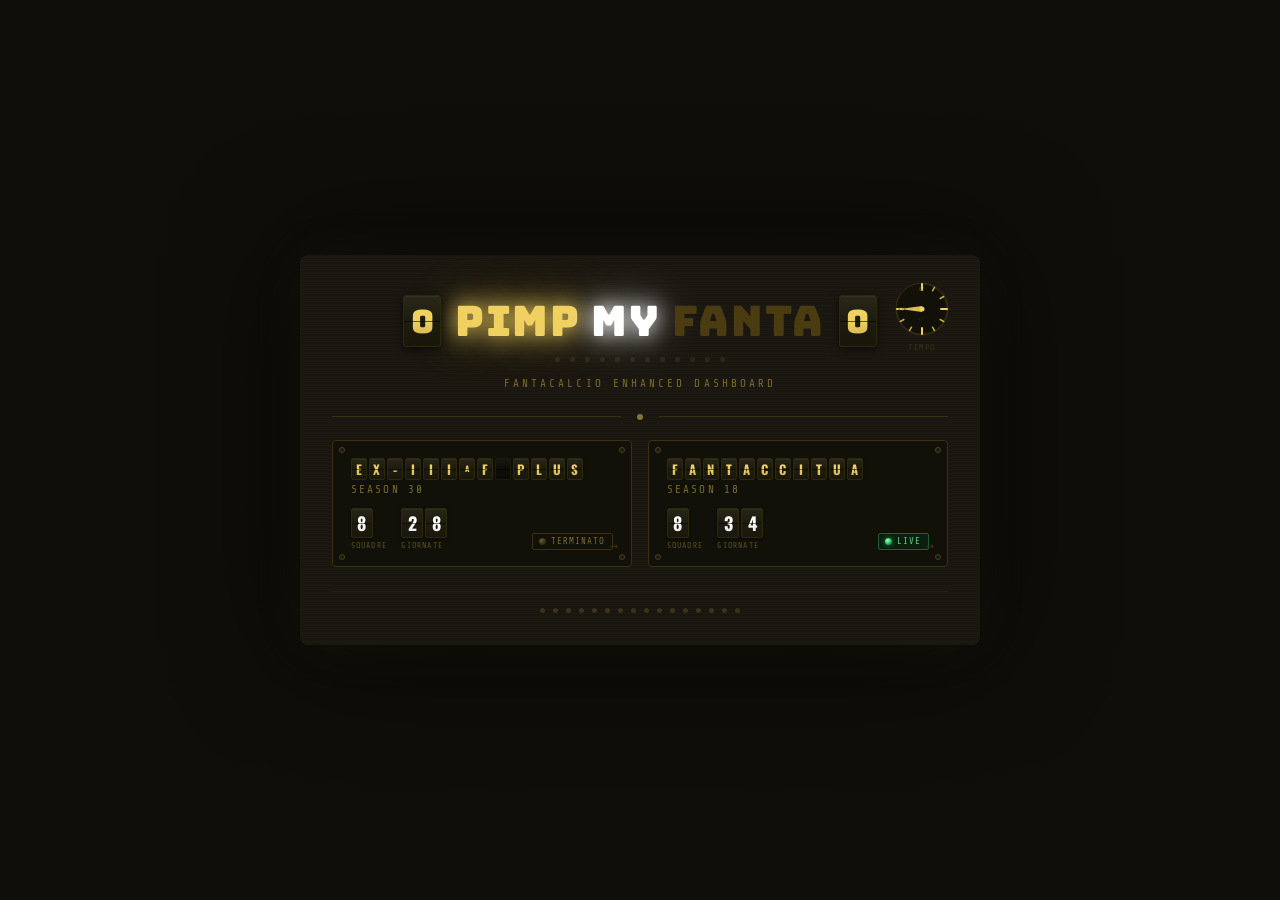
==== index.html @ 8edd5e31 "Add files via upload" ====
<!DOCTYPE html>
<html lang="it">
<head>
  <meta charset="UTF-8">
  <meta name="viewport" content="width=device-width, initial-scale=1.0">
  <title>Pimp My Fanta</title>
  <link rel="preconnect" href="https://fonts.googleapis.com">
  <link rel="preconnect" href="https://fonts.gstatic.com" crossorigin>
  <link href="https://fonts.googleapis.com/css2?family=Bungee&family=Share+Tech+Mono&family=Oswald:wght@700&display=swap" rel="stylesheet">
  <style>
    *, *::before, *::after { box-sizing: border-box; margin: 0; padding: 0; }
    body { background: #0f0e0a; min-height: 100vh; display: flex; align-items: center; justify-content: center; padding: 2rem 1rem; font-family: 'Oswald', sans-serif; }
    .root { background: #1a1710; border-radius: 8px; padding: 2.5rem 2rem 2rem; color: #f0d060; position: relative; overflow: hidden; width: 100%; max-width: 680px; box-shadow: 0 0 60px rgba(240,208,96,.06), 0 0 120px rgba(0,0,0,.8); }
    .root::before { content: ''; position: absolute; inset: 0; background: repeating-linear-gradient(0deg,transparent,transparent 3px,rgba(255,255,255,.012) 3px,rgba(255,255,255,.012) 4px); pointer-events: none; z-index: 0; }
    .clock-wrap { position: absolute; top: 1.5rem; right: 1.75rem; display: flex; flex-direction: column; align-items: center; gap: 4px; z-index: 2; }
    .clock-lbl { font-family: 'Share Tech Mono', monospace; font-size: 8px; letter-spacing: .2em; color: #3a3010; text-transform: uppercase; }
    .clock-face { width: 60px; height: 60px; }
    .hdr { text-align: center; margin-bottom: 1.5rem; position: relative; z-index: 1; }
    .title-row { display: flex; align-items: center; justify-content: center; gap: 14px; margin-bottom: .6rem; }
    .score-digit { background: #1e1c0e; border: 1px solid #2e2a08; border-radius: 3px; width: 38px; height: 52px; display: flex; align-items: center; justify-content: center; font-family: 'Bungee', sans-serif; font-size: 32px; color: #f0d060; position: relative; overflow: hidden; box-shadow: inset 0 1px 0 rgba(255,255,255,.05), 0 2px 8px rgba(0,0,0,.6); }
    .score-digit::after { content: ''; position: absolute; left: 0; right: 0; top: 50%; height: 1px; background: rgba(0,0,0,.6); }
    .score-digit::before { content: ''; position: absolute; inset: 0; background: linear-gradient(180deg,rgba(255,255,255,.05) 0%,transparent 50%,rgba(0,0,0,.2) 100%); }
    .ttl { font-family: 'Bungee', sans-serif; font-size: 42px; letter-spacing: .04em; text-transform: uppercase; line-height: 1; }
    .w1 { color: #f0d060; } .w2 { color: #fff; } .w3 { color: #f0d060; }
    .tlights { display: flex; justify-content: center; gap: 10px; margin-bottom: .6rem; min-height: 10px; }
    .tl { width: 5px; height: 5px; border-radius: 50%; background: #f0d060; opacity: .15; }
    .sub { font-family: 'Share Tech Mono', monospace; font-size: 11px; letter-spacing: .28em; color: #7a6a30; text-transform: uppercase; }
    .divider { display: flex; align-items: center; gap: 1rem; margin: 1.25rem 0; position: relative; z-index: 1; }
    .dl { flex: 1; height: 1px; background: #3a3010; } .dd { width: 6px; height: 6px; border-radius: 50%; background: #f0d060; opacity: .5; }
    .fn { font-family: 'Share Tech Mono', monospace; font-size: 9px; letter-spacing: .2em; color: #3a3010; text-transform: uppercase; text-align: center; margin-bottom: .5rem; display: none; }
    .fn.vis { display: block; }
    .grid { display: grid; grid-template-columns: 1fr 1fr; gap: 1rem; margin-bottom: 1.5rem; position: relative; z-index: 1; }
    .grid.single { grid-template-columns: 1fr; }
    .card { background: #111009; border: 1px solid #3a3010; border-radius: 4px; padding: 1.1rem 1.1rem 1rem; cursor: pointer; text-decoration: none; display: block; transition: border-color .2s, background .2s; position: relative; overflow: hidden; }
    .card::after { content: ''; position: absolute; top: 0; left: 0; right: 0; height: 2px; background: #f0d060; opacity: 0; transition: opacity .2s; }
    .card:hover { border-color: #f0d060; background: #1a1a0e; } .card:hover::after { opacity: 1; }
    .card.hidden { display: none; }
    .bolt { position: absolute; width: 6px; height: 6px; border-radius: 50%; background: #1e1c12; border: 1px solid #4a4020; box-shadow: inset 0 0 0 1px #1a1710, inset 1px 1px 0 rgba(255,255,255,.07); background-image: linear-gradient(#4a4020 .5px,transparent .5px), linear-gradient(90deg,#4a4020 .5px,transparent .5px); background-size: 100% 100%; background-position: center; z-index: 2; }
    .btl { top: 6px; left: 6px; } .btr { top: 6px; right: 6px; } .bbl { bottom: 6px; left: 6px; } .bbr { bottom: 6px; right: 6px; }
    .fname { display: flex; flex-wrap: nowrap; gap: 2px; margin-bottom: .2rem; overflow: hidden; }
    .fc { background: #1e1c0e; border: 1px solid #2e2a08; border-radius: 2px; width: 16px; height: 22px; display: flex; align-items: center; justify-content: center; font-family: 'Oswald', sans-serif; font-size: 13px; font-weight: 700; color: #f0d060; position: relative; overflow: hidden; flex-shrink: 0; box-shadow: inset 0 1px 0 rgba(255,255,255,.04), 0 1px 3px rgba(0,0,0,.5); }
    .fc.sp { background: transparent; border-color: transparent; box-shadow: none; width: 6px; }
    .fc.off { background: #0e0d08; border-color: #1e1c08; box-shadow: none; }
    .fc.sup { font-size: 8px; align-items: flex-start; padding-top: 3px; }
    .fc::after { content: ''; position: absolute; left: 0; right: 0; top: 50%; height: 1px; background: rgba(0,0,0,.5); }
    .fc::before { content: ''; position: absolute; inset: 0; background: linear-gradient(180deg,rgba(255,255,255,.04) 0%,transparent 50%,rgba(0,0,0,.15) 100%); }
    .season { font-family: 'Share Tech Mono', monospace; font-size: 11px; letter-spacing: .2em; color: #7a6a30; text-transform: uppercase; margin-top: 3px; margin-bottom: .7rem; }
    .stats { display: flex; gap: .9rem; align-items: flex-end; justify-content: space-between; }
    .sl { display: flex; gap: .9rem; } .sb { display: flex; flex-direction: column; gap: 3px; }
    .fds { display: flex; gap: 2px; }
    .fd { background: #1e1c0e; border: 1px solid #2e2a08; border-radius: 2px; width: 22px; height: 30px; display: flex; align-items: center; justify-content: center; font-family: 'Oswald', sans-serif; font-size: 18px; font-weight: 700; color: #fff; position: relative; overflow: hidden; box-shadow: inset 0 1px 0 rgba(255,255,255,.04), 0 1px 3px rgba(0,0,0,.5); }
    .fd::after { content: ''; position: absolute; left: 0; right: 0; top: 50%; height: 1px; background: rgba(0,0,0,.5); }
    .fd::before { content: ''; position: absolute; inset: 0; background: linear-gradient(180deg,rgba(255,255,255,.04) 0%,transparent 50%,rgba(0,0,0,.15) 100%); }
    .slbl { font-family: 'Share Tech Mono', monospace; font-size: 8px; letter-spacing: .15em; color: #5a5020; text-transform: uppercase; }
    .badge { font-family: 'Share Tech Mono', monospace; font-size: 9px; letter-spacing: .12em; text-transform: uppercase; padding: 3px 7px 3px 6px; border-radius: 2px; border: 1px solid; line-height: 1; display: flex; align-items: center; gap: 5px; align-self: flex-end; }
    .live { color: #60d080; border-color: #206030; background: #0a1f10; }
    .done { color: #7a6a30; border-color: #3a3010; background: transparent; }
    .led { width: 7px; height: 7px; border-radius: 50%; flex-shrink: 0; }
    .lg { background: radial-gradient(circle at 35% 35%,#afffcc,#30c060 50%,#0a4020); box-shadow: 0 0 4px #30c06088, 0 0 8px #30c06044; animation: lp 1.5s infinite; }
    .ld { background: radial-gradient(circle at 35% 35%,#6a5a30,#3a3010 60%,#1a1008); }
    @keyframes lp { 0%,100% { box-shadow: 0 0 4px #30c06088, 0 0 8px #30c06044; } 50% { box-shadow: 0 0 8px #30c060cc, 0 0 16px #30c06066; } }
    .arr { position: absolute; bottom: .8rem; right: .8rem; font-family: 'Share Tech Mono', monospace; font-size: 14px; color: #3a3010; transition: color .2s, transform .2s; }
    .card:hover .arr { color: #f0d060; transform: translateX(3px); }
    .footer { display: flex; justify-content: center; align-items: center; gap: 8px; padding-top: 1rem; border-top: 1px solid #2a2208; position: relative; z-index: 1; }
    .fdot { width: 5px; height: 5px; border-radius: 50%; background: #f0d060; opacity: .15; }
  </style>
</head>
<body>
<div class="root">
  <div class="clock-wrap">
    <svg class="clock-face" id="clk" viewBox="0 0 60 60" xmlns="http://www.w3.org/2000/svg"></svg>
    <div class="clock-lbl">Tempo</div>
  </div>
  <div class="hdr">
    <div class="title-row">
      <div class="score-digit" id="dL">0</div>
      <div class="ttl"><span class="w1">Pimp</span> <span class="w2">My</span> <span class="w3">Fanta</span></div>
      <div class="score-digit" id="dR">0</div>
    </div>
    <div class="tlights" id="tll"></div>
    <div class="sub">Fantacalcio Enhanced Dashboard</div>
  </div>
  <div class="divider"><div class="dl"></div><div class="dd"></div><div class="dl"></div></div>
  <div class="fn" id="fn"></div>
  <div class="grid" id="grid">
    <a class="card" id="c1" href="lega-exiiiaf.html">
      <div class="bolt btl"></div><div class="bolt btr"></div><div class="bolt bbl"></div><div class="bolt bbr"></div>
      <div class="fname" id="n1"></div>
      <div class="season">Season 30</div>
      <div class="stats"><div class="sl">
        <div class="sb"><div class="fds" id="s1sq"></div><div class="slbl">Squadre</div></div>
        <div class="sb"><div class="fds" id="s1gj"></div><div class="slbl">Giornate</div></div>
      </div><div class="badge done"><div class="led ld"></div>Terminato</div></div>
      <div class="arr">&#8594;</div>
    </a>
    <a class="card" id="c2" href="fantaccitua.html">
      <div class="bolt btl"></div><div class="bolt btr"></div><div class="bolt bbl"></div><div class="bolt bbr"></div>
      <div class="fname" id="n2"></div>
      <div class="season">Season 18</div>
      <div class="stats"><div class="sl">
        <div class="sb"><div class="fds" id="s2sq"></div><div class="slbl">Squadre</div></div>
        <div class="sb"><div class="fds" id="s2gj"></div><div class="slbl">Giornate</div></div>
      </div><div class="badge live"><div class="led lg"></div>Live</div></div>
      <div class="arr">&#8594;</div>
    </a>
  </div>
  <div class="footer" id="ftr"></div>
</div>
<script>
function flipName(id,toks){const el=document.getElementById(id);for(const t of toks){const d=document.createElement('div');if(typeof t==='string'){d.className=t===' '?'fc sp':'fc';if(t!==' ')d.textContent=t;}else if(t.off){d.className='fc off';}else if(t.sup){d.className='fc sup';d.textContent=t.sup;}el.appendChild(d);}}
flipName('n1',['E','X','-','I','I','I',{sup:'A'},'F',{off:true},'P','L','U','S']);
flipName('n2',['F','A','N','T','A','C','C','I','T','U','A']);
function flipDig(id,num){const el=document.getElementById(id);for(const c of num.toString()){const d=document.createElement('div');d.className='fd';d.textContent=c;el.appendChild(d);}}
flipDig('s1sq',8);flipDig('s1gj',28);flipDig('s2sq',8);flipDig('s2gj',34);

(function(){
  const svg=document.getElementById('clk'),NS='http://www.w3.org/2000/svg',cx=30,cy=30,r=26;
  function pt(deg,rad){const a=deg*Math.PI/180;return{x:cx+rad*Math.cos(a),y:cy+rad*Math.sin(a)};}
  const bg=document.createElementNS(NS,'circle');bg.setAttribute('cx',cx);bg.setAttribute('cy',cy);bg.setAttribute('r',r);bg.setAttribute('fill','#111009');bg.setAttribute('stroke','#3a3010');bg.setAttribute('stroke-width','1');svg.appendChild(bg);
  const sP=pt(-90,r-1),eP=pt(180,r-1);
  const arc=document.createElementNS(NS,'path');arc.setAttribute('d',`M${sP.x.toFixed(2)},${sP.y.toFixed(2)} A${r-1},${r-1} 0 1,1 ${eP.x.toFixed(2)},${eP.y.toFixed(2)}`);arc.setAttribute('fill','none');arc.setAttribute('stroke','#f0d060');arc.setAttribute('stroke-width','1');arc.setAttribute('opacity','0.12');svg.appendChild(arc);
  for(let i=0;i<=9;i++){const min=i*5,deg=-90+i*30,isL=(min===0||min===15||min===30||min===45);const o=pt(deg,r-1),inn=pt(deg,isL?r-7:r-5);const ln=document.createElementNS(NS,'line');ln.setAttribute('x1',o.x.toFixed(2));ln.setAttribute('y1',o.y.toFixed(2));ln.setAttribute('x2',inn.x.toFixed(2));ln.setAttribute('y2',inn.y.toFixed(2));ln.setAttribute('stroke','#f0d060');ln.setAttribute('stroke-width',isL?'2':'1.5');ln.setAttribute('stroke-linecap','round');ln.setAttribute('opacity',isL?'1':'0.8');svg.appendChild(ln);}
  const now=new Date(),mins=Math.min(now.getMinutes(),45),ndeg=-90+(mins/45)*270;
  const tip=pt(ndeg,r-4),b1=pt(ndeg+90,3),b2=pt(ndeg-90,3);
  const ndl=document.createElementNS(NS,'polygon');ndl.setAttribute('points',`${tip.x.toFixed(2)},${tip.y.toFixed(2)} ${b1.x.toFixed(2)},${b1.y.toFixed(2)} ${b2.x.toFixed(2)},${b2.y.toFixed(2)}`);ndl.setAttribute('fill','#f0d060');ndl.setAttribute('opacity','0.9');svg.appendChild(ndl);
  const dot=document.createElementNS(NS,'circle');dot.setAttribute('cx',cx);dot.setAttribute('cy',cy);dot.setAttribute('r','2.5');dot.setAttribute('fill','#f0d060');svg.appendChild(dot);
  [["0'",cx,12],["45'",10,cy+2]].forEach(([t,x,y])=>{const el=document.createElementNS(NS,'text');el.setAttribute('x',x);el.setAttribute('y',y);el.setAttribute('text-anchor','middle');el.setAttribute('font-family','Share Tech Mono,monospace');el.setAttribute('font-size','5');el.setAttribute('fill','#5a5020');el.textContent=t;svg.appendChild(el);});
  const ml=document.createElementNS(NS,'text');ml.setAttribute('x',cx);ml.setAttribute('y',cy+12);ml.setAttribute('text-anchor','middle');ml.setAttribute('font-family','Share Tech Mono,monospace');ml.setAttribute('font-size','5');ml.setAttribute('fill','#2a2208');ml.textContent=`${mins}'`;svg.appendChild(ml);
})();

(function(){const p=new URLSearchParams(window.location.search),lega=p.get('lega');const grid=document.getElementById('grid'),notice=document.getElementById('fn');if(lega==='exiiiaf'){document.getElementById('c2').classList.add('hidden');grid.classList.add('single');notice.textContent='— Lega Ex-IIIAF Plus —';notice.classList.add('vis');}else if(lega==='fantaccitua'){document.getElementById('c1').classList.add('hidden');grid.classList.add('single');notice.textContent='— FantAccitua —';notice.classList.add('vis');}})();

const tls=[],fdots=[];
const tll=document.getElementById('tll');
for(let i=0;i<12;i++){const d=document.createElement('div');d.className='tl';tll.appendChild(d);tls.push(d);}
const ftr=document.getElementById('ftr');
for(let i=0;i<16;i++){const d=document.createElement('div');d.className='fdot';ftr.appendChild(d);fdots.push(d);}

const wEls=[document.querySelector('.w1'),document.querySelector('.w2'),document.querySelector('.w3')];
const wC=['#f0d060','#ffffff','#f0d060'],wD=['#4a3c10','#444444','#4a3c10'];
const dL=document.getElementById('dL'),dR=document.getElementById('dR');

function dimAll(){wEls.forEach((w,i)=>{w.style.color=wD[i];w.style.textShadow='none';});tls.forEach(l=>{l.style.opacity='0.08';});}
function lightW(i){wEls[i].style.color=wC[i];wEls[i].style.textShadow='0 0 22px '+wC[i]+', 0 0 44px '+wC[i]+'88';}
function flashAll(on){wEls.forEach((w,i)=>{w.style.color=on?wC[i]:wD[i];w.style.textShadow=on?('0 0 28px '+wC[i]+', 0 0 56px '+wC[i]+'66'):'none';});tls.forEach(l=>{l.style.opacity=on?'0.9':'0.08';});}

function goalAnim(){const winner=Math.random()<0.5?dL:dR;winner.textContent='1';}

function runIntro(){
  dimAll();
  setTimeout(()=>lightW(0),0);setTimeout(()=>lightW(1),900);setTimeout(()=>lightW(2),1800);
  let f=0;
  function doFlash(){if(f>=6){wEls.forEach((w,i)=>{w.style.color=wC[i];w.style.textShadow='0 0 16px '+wC[i]+'55';});startLights();goalAnim();return;}flashAll(f%2===0);f++;setTimeout(doFlash,350);}
  setTimeout(doFlash,2800);
}
function startLights(){let fr=0;function go(){tls.forEach((l,i)=>{l.style.opacity=(0.1+0.55*((Math.sin(fr*0.025+i*0.55)+1)/2)).toFixed(2);});fdots.forEach((l,i)=>{l.style.opacity=(0.1+0.5*((Math.sin(fr*0.02+i*0.5)+1)/2)).toFixed(2);});fr++;requestAnimationFrame(go);}go();}

setTimeout(runIntro,400);
</script>
</body>
</html>
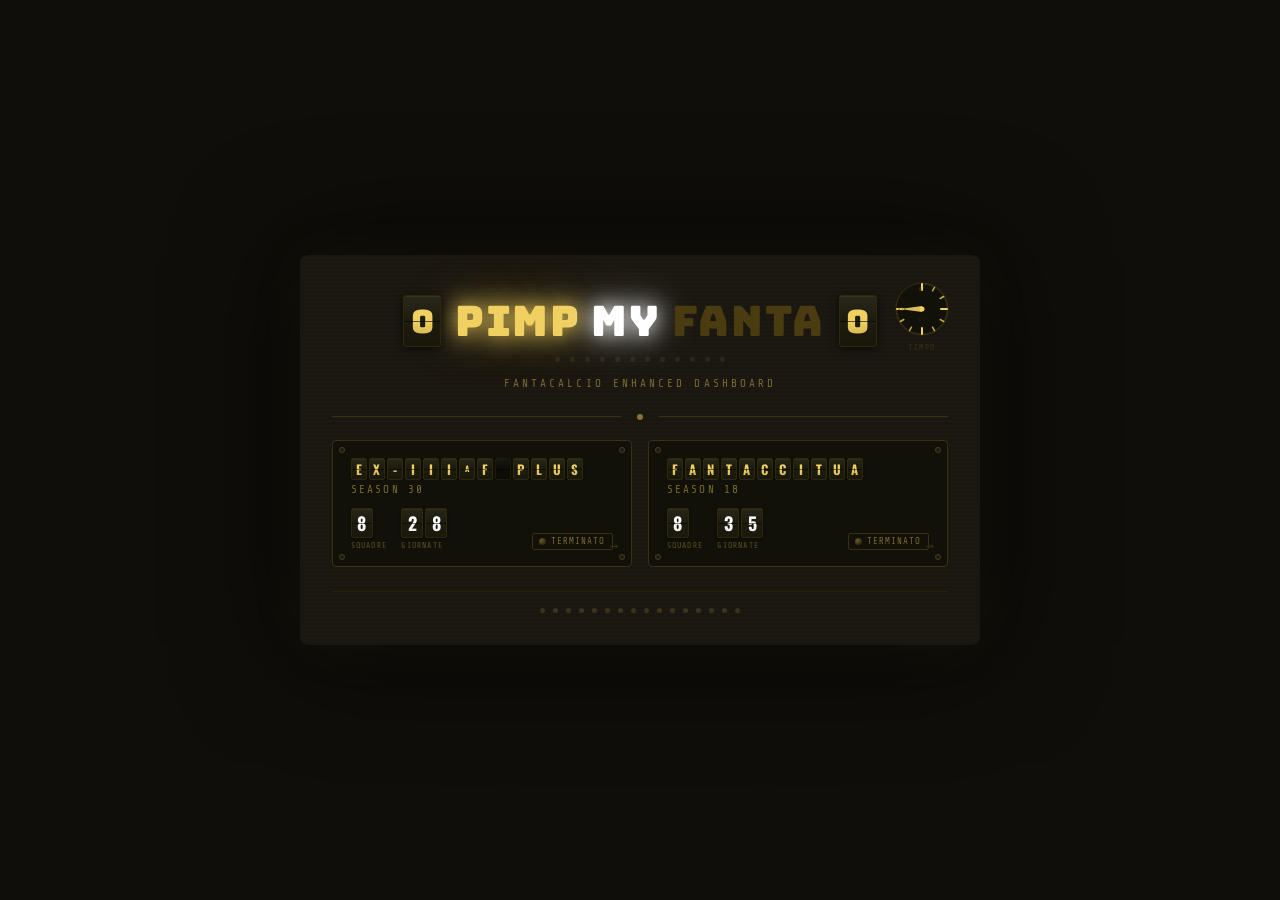
==== commit 81d627b0: "Add files via upload" ====
--- a/index.html
+++ b/index.html
@@ -63,6 +63,20 @@
     .card:hover .arr { color: #f0d060; transform: translateX(3px); }
     .footer { display: flex; justify-content: center; align-items: center; gap: 8px; padding-top: 1rem; border-top: 1px solid #2a2208; position: relative; z-index: 1; }
     .fdot { width: 5px; height: 5px; border-radius: 50%; background: #f0d060; opacity: .15; }
+
+    @media (max-width: 480px) {
+      /* Cronometro più piccolo */
+      .clock-face { width: 42px; height: 42px; }
+      .clock-lbl { font-size: 7px; }
+
+      /* Flip nome lega: pannelli più piccoli */
+      .fc { width: 12px; height: 17px; font-size: 10px; }
+      .fc.sp { width: 4px; }
+      .fc.sup { font-size: 6px; padding-top: 2px; }
+
+      /* Padding ridotto su root */
+      .root { padding: 2rem 1rem 1.5rem; }
+    }
   </style>
 </head>
 <body>
@@ -100,7 +114,7 @@
       <div class="stats"><div class="sl">
         <div class="sb"><div class="fds" id="s2sq"></div><div class="slbl">Squadre</div></div>
         <div class="sb"><div class="fds" id="s2gj"></div><div class="slbl">Giornate</div></div>
-      </div><div class="badge live"><div class="led lg"></div>Live</div></div>
+      </div><div class="badge done"><div class="led ld"></div>Terminato</div></div>
       <div class="arr">&#8594;</div>
     </a>
   </div>
@@ -111,7 +125,7 @@
 flipName('n1',['E','X','-','I','I','I',{sup:'A'},'F',{off:true},'P','L','U','S']);
 flipName('n2',['F','A','N','T','A','C','C','I','T','U','A']);
 function flipDig(id,num){const el=document.getElementById(id);for(const c of num.toString()){const d=document.createElement('div');d.className='fd';d.textContent=c;el.appendChild(d);}}
-flipDig('s1sq',8);flipDig('s1gj',28);flipDig('s2sq',8);flipDig('s2gj',34);
+flipDig('s1sq',8);flipDig('s1gj',28);flipDig('s2sq',8);flipDig('s2gj',35);
 
 (function(){
   const svg=document.getElementById('clk'),NS='http://www.w3.org/2000/svg',cx=30,cy=30,r=26;
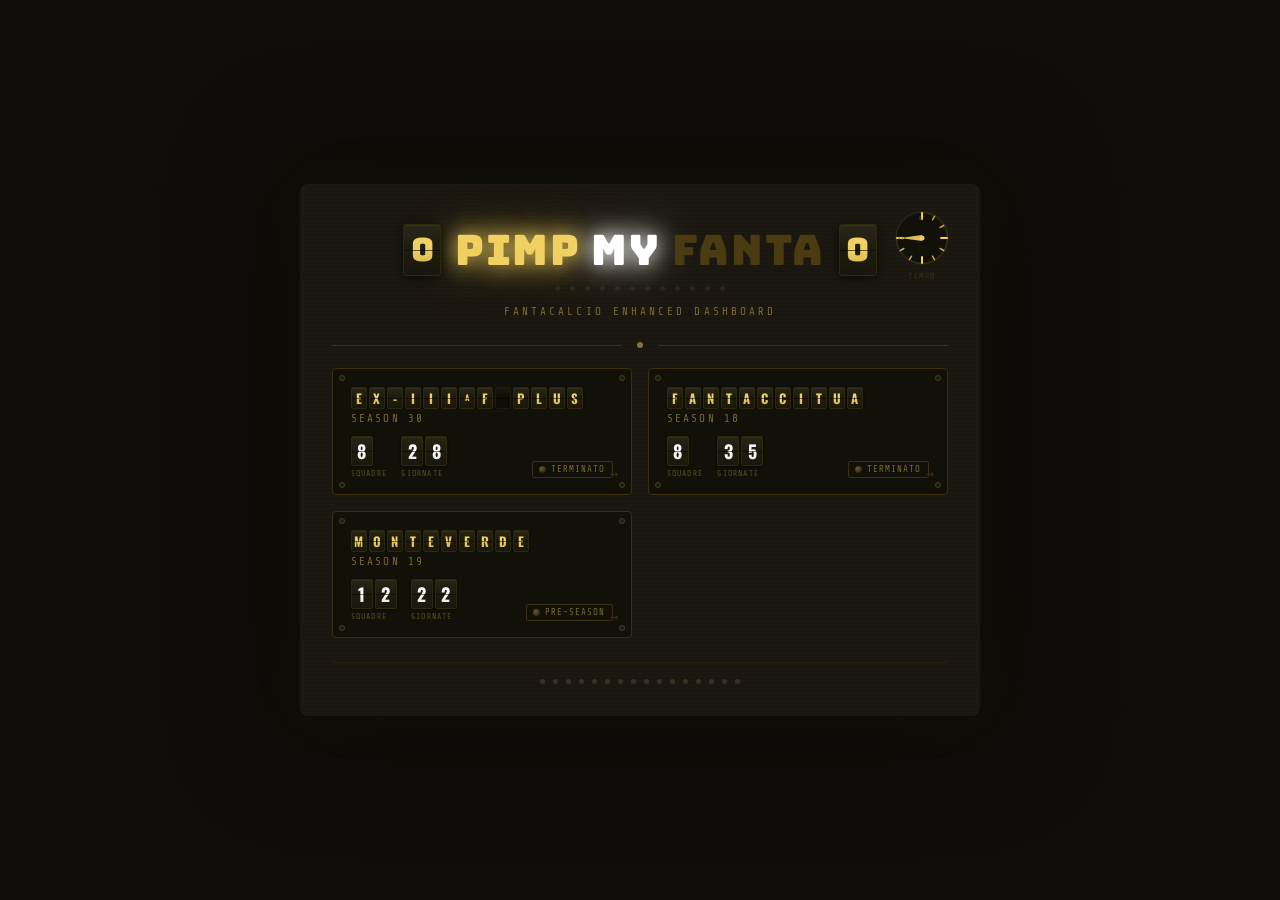
==== commit 0633149f: "Add files via upload" ====
--- a/index.html
+++ b/index.html
@@ -97,7 +97,7 @@
   <div class="divider"><div class="dl"></div><div class="dd"></div><div class="dl"></div></div>
   <div class="fn" id="fn"></div>
   <div class="grid" id="grid">
-    <a class="card" id="c1" href="lega-exiiiaf.html">
+    <a class="card" id="c1" href="shell.html?lega=exiiiaf">
       <div class="bolt btl"></div><div class="bolt btr"></div><div class="bolt bbl"></div><div class="bolt bbr"></div>
       <div class="fname" id="n1"></div>
       <div class="season">Season 30</div>
@@ -107,7 +107,7 @@
       </div><div class="badge done"><div class="led ld"></div>Terminato</div></div>
       <div class="arr">&#8594;</div>
     </a>
-    <a class="card" id="c2" href="fantaccitua.html">
+    <a class="card" id="c2" href="shell.html?lega=fantaccitua">
       <div class="bolt btl"></div><div class="bolt btr"></div><div class="bolt bbl"></div><div class="bolt bbr"></div>
       <div class="fname" id="n2"></div>
       <div class="season">Season 18</div>
@@ -117,6 +117,16 @@
       </div><div class="badge done"><div class="led ld"></div>Terminato</div></div>
       <div class="arr">&#8594;</div>
     </a>
+    <a class="card" id="c3" href="shell.html?lega=monteverde">
+      <div class="bolt btl"></div><div class="bolt btr"></div><div class="bolt bbl"></div><div class="bolt bbr"></div>
+      <div class="fname" id="n3"></div>
+      <div class="season">Season 19</div>
+      <div class="stats"><div class="sl">
+        <div class="sb"><div class="fds" id="s3sq"></div><div class="slbl">Squadre</div></div>
+        <div class="sb"><div class="fds" id="s3gj"></div><div class="slbl">Giornate</div></div>
+      </div><div class="badge done"><div class="led ld"></div>Pre-Season</div></div>
+      <div class="arr">&#8594;</div>
+    </a>
   </div>
   <div class="footer" id="ftr"></div>
 </div>
@@ -124,8 +134,9 @@
 function flipName(id,toks){const el=document.getElementById(id);for(const t of toks){const d=document.createElement('div');if(typeof t==='string'){d.className=t===' '?'fc sp':'fc';if(t!==' ')d.textContent=t;}else if(t.off){d.className='fc off';}else if(t.sup){d.className='fc sup';d.textContent=t.sup;}el.appendChild(d);}}
 flipName('n1',['E','X','-','I','I','I',{sup:'A'},'F',{off:true},'P','L','U','S']);
 flipName('n2',['F','A','N','T','A','C','C','I','T','U','A']);
+flipName('n3',['M','O','N','T','E','V','E','R','D','E']);
 function flipDig(id,num){const el=document.getElementById(id);for(const c of num.toString()){const d=document.createElement('div');d.className='fd';d.textContent=c;el.appendChild(d);}}
-flipDig('s1sq',8);flipDig('s1gj',28);flipDig('s2sq',8);flipDig('s2gj',35);
+flipDig('s1sq',8);flipDig('s1gj',28);flipDig('s2sq',8);flipDig('s2gj',35);flipDig('s3sq',12);flipDig('s3gj',22);
 
 (function(){
   const svg=document.getElementById('clk'),NS='http://www.w3.org/2000/svg',cx=30,cy=30,r=26;
@@ -142,7 +153,7 @@
   const ml=document.createElementNS(NS,'text');ml.setAttribute('x',cx);ml.setAttribute('y',cy+12);ml.setAttribute('text-anchor','middle');ml.setAttribute('font-family','Share Tech Mono,monospace');ml.setAttribute('font-size','5');ml.setAttribute('fill','#2a2208');ml.textContent=`${mins}'`;svg.appendChild(ml);
 })();
 
-(function(){const p=new URLSearchParams(window.location.search),lega=p.get('lega');const grid=document.getElementById('grid'),notice=document.getElementById('fn');if(lega==='exiiiaf'){document.getElementById('c2').classList.add('hidden');grid.classList.add('single');notice.textContent='— Lega Ex-IIIAF Plus —';notice.classList.add('vis');}else if(lega==='fantaccitua'){document.getElementById('c1').classList.add('hidden');grid.classList.add('single');notice.textContent='— FantAccitua —';notice.classList.add('vis');}})();
+(function(){const p=new URLSearchParams(window.location.search),lega=p.get('lega');const grid=document.getElementById('grid'),notice=document.getElementById('fn');if(lega==='exiiiaf'){document.getElementById('c2').classList.add('hidden');document.getElementById('c3').classList.add('hidden');grid.classList.add('single');notice.textContent='— Lega Ex-IIIAF Plus —';notice.classList.add('vis');}else if(lega==='fantaccitua'){document.getElementById('c1').classList.add('hidden');document.getElementById('c3').classList.add('hidden');grid.classList.add('single');notice.textContent='— FantAccitua —';notice.classList.add('vis');}else if(lega==='monteverde'){document.getElementById('c1').classList.add('hidden');document.getElementById('c2').classList.add('hidden');grid.classList.add('single');notice.textContent='— Lega Monteverde —';notice.classList.add('vis');}})();
 
 const tls=[],fdots=[];
 const tll=document.getElementById('tll');
